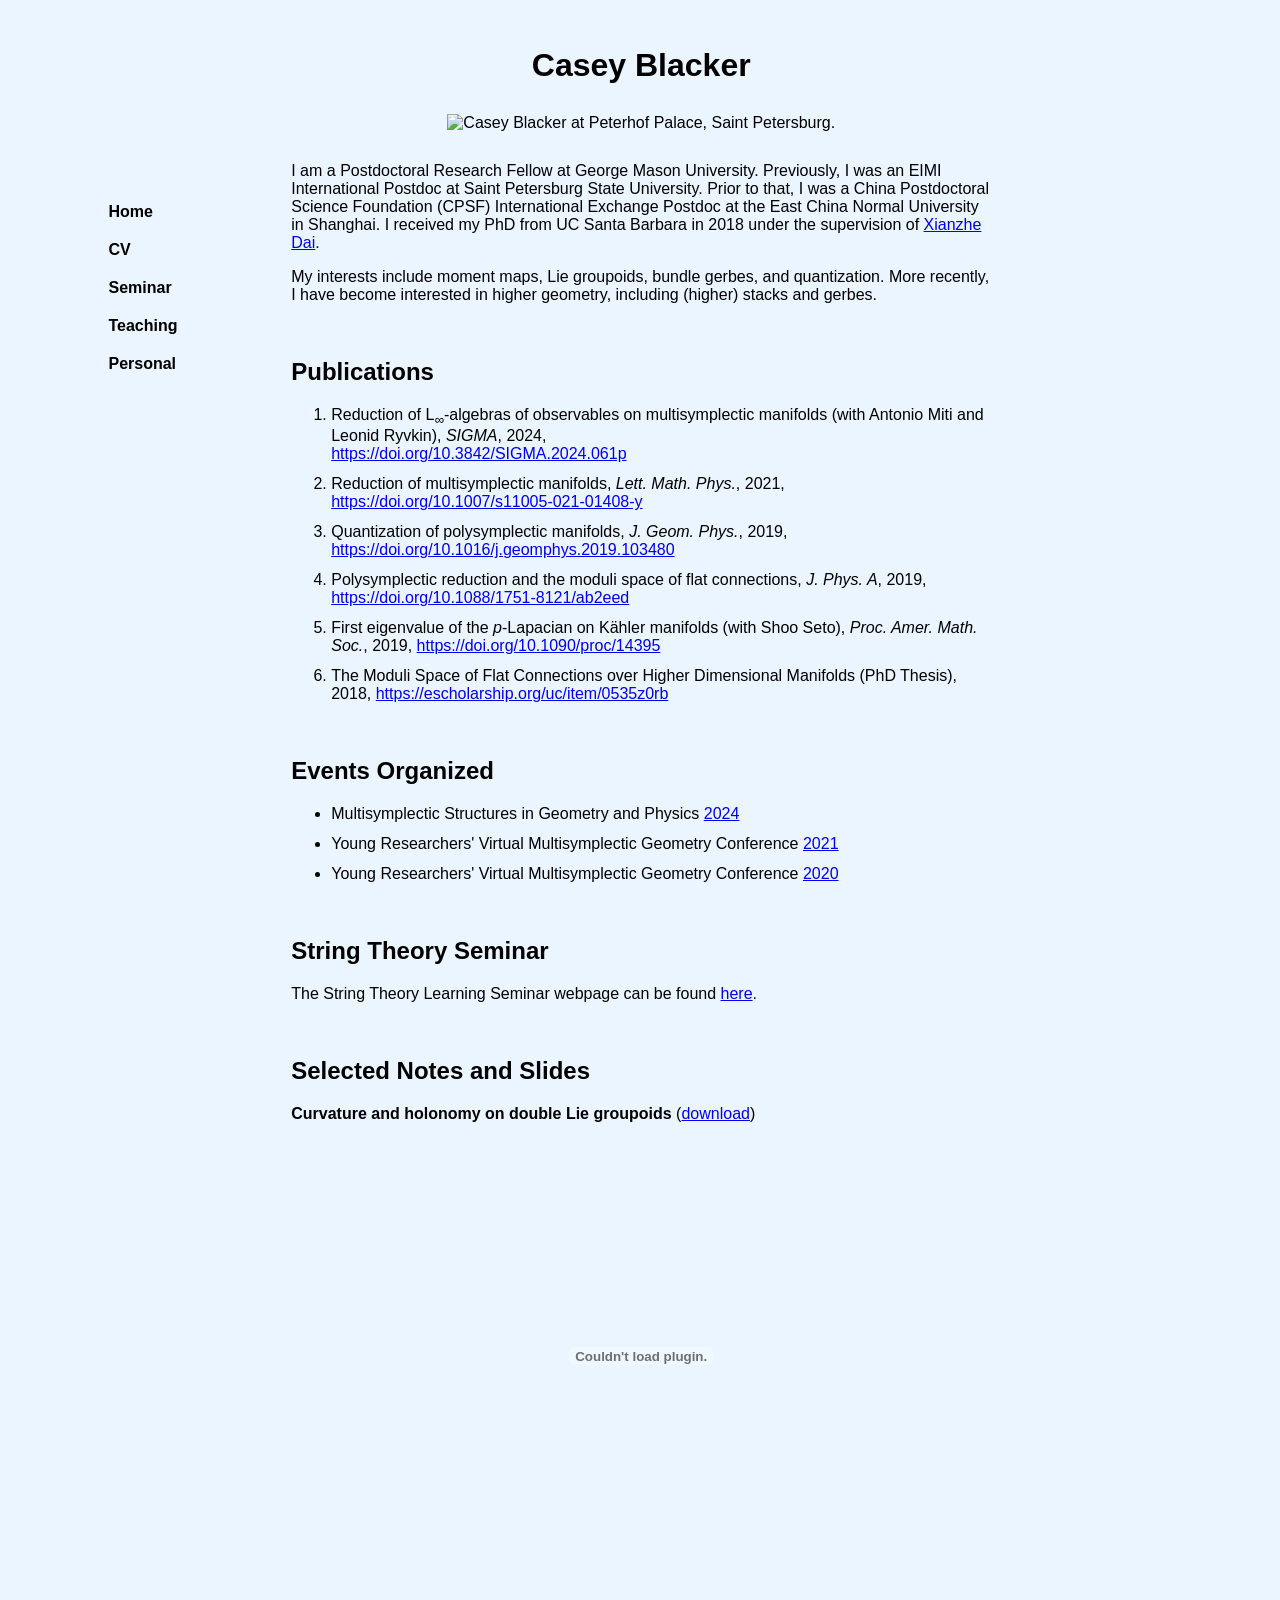
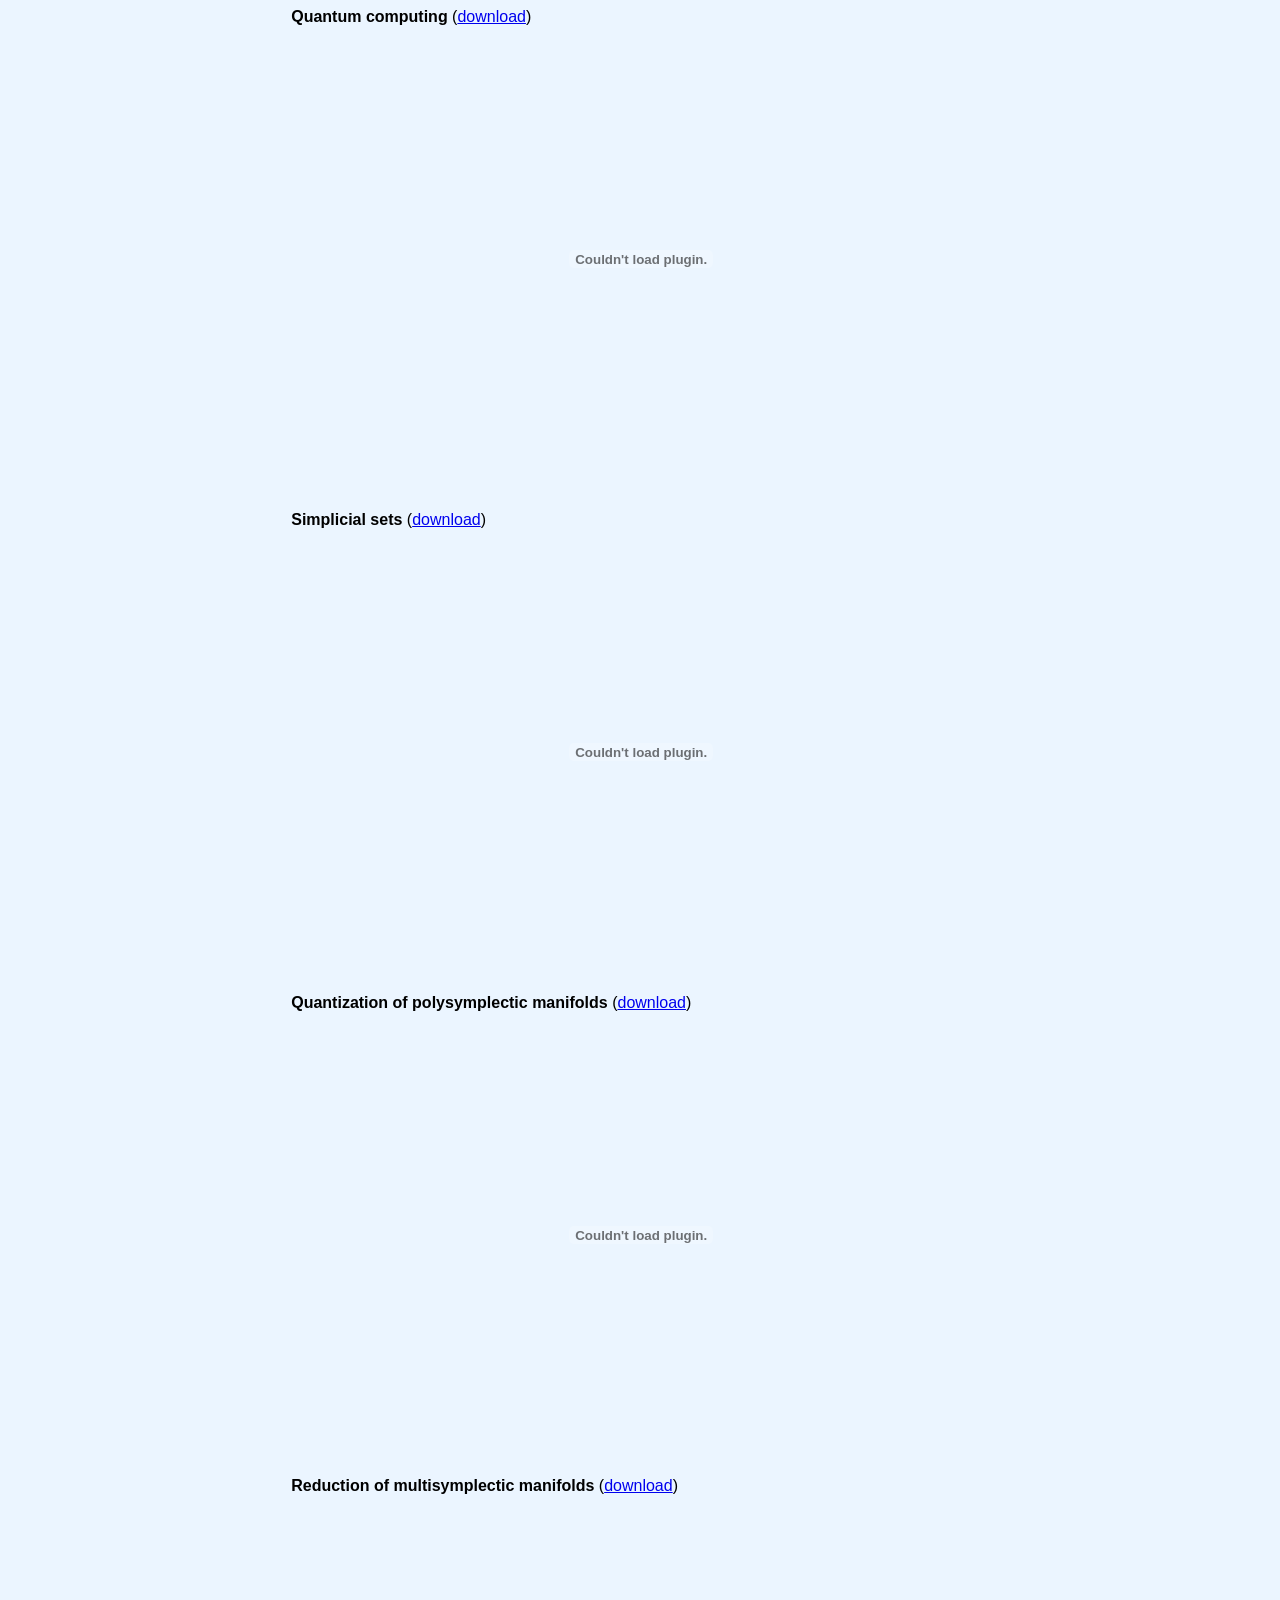
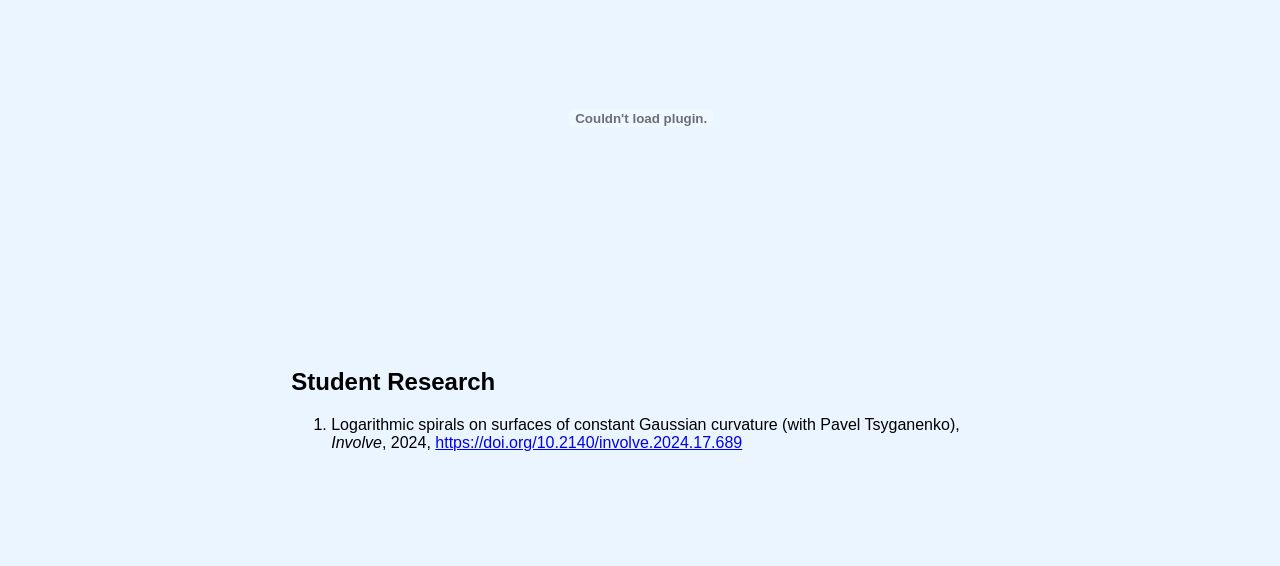
==== index.html @ 05e19eb2 "Add files via upload" ====
<!DOCTYPE html>
<html lang="en-US">


<head>
    <title>Casey Blacker</title>
    <link rel="stylesheet" type="text/css" href="css/styles.css">
    <meta name="author" content="Casey Blacker" />
</head>



<body>

<br>
<div id="sidebar" class="menu"> 
    <ul style="list-style-type: none;">
        <li><a class="navigation" href="index.html">Home</a></li>
        <li><a class="navigation" href="blacker_cv.pdf">CV</a></li>
        <li><a class="navigation" href="seminar.html">Seminar</a></li>
        <li><a class="navigation" href="teaching.html">Teaching</a></li>
        <li><a class="navigation" href="personal.html">Personal</a></li>
    </ul>
</div>


<div id=pagecontainer>
    
<center>
<h1>Casey Blacker</h1>

<br class="top">

<section>
<center>
<figure>
	<img src="img/photo/Casey Blacker, Peterhof Palace.jpg" alt="Casey Blacker at Peterhof Palace, Saint Petersburg." height="350">
</figure>
</center>

<br class="top">



<p>I am a Postdoctoral Research Fellow at George Mason University. Previously, I was an EIMI International Postdoc at Saint Petersburg State University. Prior to that, I was a China Postdoctoral Science Foundation (CPSF) International Exchange Postdoc at the East China Normal University in Shanghai. I received my PhD from UC Santa Barbara in 2018 under the supervision of <a href="http://math.ucsb.edu/~dai">Xianzhe Dai</a>.

<p>My interests include moment maps, Lie groupoids, bundle gerbes, and quantization. More recently, I have become interested in higher geometry, including (higher) stacks and gerbes. <!--You can find more information in my <a href="Blacker.research_statement.pdf">Research Statement</a>.--></p>

<br>

<h2>Publications</h2>

<ol> 
	<li style="margin: 12px 0;">Reduction of L<sub>&infin;</sub>-algebras of observables on multisymplectic manifolds (with Antonio Miti and Leonid Ryvkin), <i>SIGMA</i>, 2024, <br> <a href="https://doi.org/10.3842/SIGMA.2024.061">https://doi.org/10.3842/SIGMA.2024.061p</a></li>
  <li style="margin: 12px 0;">Reduction of multisymplectic manifolds, <i>Lett. Math. Phys.</i>, 2021, <br> <a href="https://doi.org/10.1007/s11005-021-01408-y">https://doi.org/10.1007/s11005-021-01408-y</a></li>

  <li style="margin: 12px 0;">Quantization of polysymplectic manifolds, <i>J. Geom. Phys.</i>, 2019,<br> <a href="https://doi.org/10.1016/j.geomphys.2019.103480">https://doi.org/10.1016/j.geomphys.2019.103480</a></li>

  <li style="margin: 12px 0;">Polysymplectic reduction and the moduli space of flat connections, <i>J. Phys. A</i>, 2019,<br> <a href="https://doi.org/10.1088/1751-8121/ab2eed">https://doi.org/10.1088/1751-8121/ab2eed</a></li>

  <li style="margin: 12px 0;">First eigenvalue of the <i>p</i>-Lapacian on K&auml;hler manifolds (with Shoo Seto), <i>Proc. Amer. Math. Soc.</i>, 2019,  <a href="https://doi.org/10.1090/proc/14395">https://doi.org/10.1090/proc/14395</a></li>

  <li style="margin: 12px 0;">The Moduli Space of Flat Connections over Higher Dimensional Manifolds (PhD Thesis), 2018, <a href="https://escholarship.org/uc/item/0535z0rb">https://escholarship.org/uc/item/0535z0rb</a></li>
</ol>


<br>

<h2>Events Organized</h2>

<ul>
	<li style="margin: 12px 0;">Multisymplectic Structures in Geometry and Physics <a href="lyon.html">2024</a></li>
	<li style="margin: 12px 0;">Young Researchers' Virtual Multisymplectic Geometry Conference <a href="yrvmgc_21.html">2021</a></li>
	<li style="margin: 12px 0;">Young Researchers' Virtual Multisymplectic Geometry Conference <a href="yrvmgc_20.html">2020</a></li>
</ul>



<br>

<h2>String Theory Seminar</h2>

<p>The String Theory Learning Seminar webpage can be found <a href="strings.html">here</a>.</p>

<br>


<h2>Selected Notes and Slides</h2>


<!--

<p><strong>Higher bundle gerbes</strong></p>

<center>
	<embed src="Blacker.bundle gerbes.pdf" height="415" width="550"/>
</center>


<br class="top">
<br class="top">

-->

<p><strong>Curvature and holonomy on double Lie groupoids</strong> (<a href="Blacker.curvature and holonomy on double Lie groupoids.pdf">download</a>)</p>

<center>
	<embed src="Blacker.curvature and holonomy on double Lie groupoids.pdf" height="435" width="410"/>
</center>


<br class="top">
<br class="top">



<p><strong>Quantum computing</strong> (<a href="Blacker.quantum computing.pdf">download</a>)</p>

<center>
	<embed src="Blacker.quantum computing.pdf" height="435" width="410"/>
</center>


<br class="top">
<br class="top">


<p><strong>Simplicial sets</strong> (<a href="Blacker.simplicial sets.pdf">download</a>)</p>

<center>
	<embed src="Blacker.simplicial sets.pdf" height="415" width="550"/>
</center>


<br class="top">
<br class="top">

<p><strong>Quantization of polysymplectic manifolds</strong> (<a href="Blacker.quantization of polysymplectic manifolds.pdf">download</a>)</p>

<center>
	<embed src="Blacker.quantization of polysymplectic manifolds.pdf" height="415" width="550"/>
</center>


<br class="top">
<br class="top">

<p><strong>Reduction of multisymplectic manifolds</strong> (<a href="Blacker.reduction of multisymplectic manifolds.pdf">download</a>)</p>

<center>
	<embed src="Blacker.reduction of multisymplectic manifolds.pdf" height="415" width="550"/>
</center>


<br>



<h2>Student Research</h2>

<ol> 
	<li style="margin: 12px 0;">Logarithmic spirals on surfaces of constant Gaussian curvature (with Pavel Tsyganenko), <i>Involve</i>, 2024, <a href="https://doi.org/10.2140/involve.2024.17.689">https://doi.org/10.2140/involve.2024.17.689</a></li>
</ol>


</div>


<br><br><br><br><br>




</body>
---- css/styles.css ----
body {
	font-family: Ariel, Helvetica, sans-serif;
	background-color: #EBF5FF;
}

section {
	width:700px;
	text-align: left;
}

br.top {
    content: " " !important;
    display: block !important;
    margin:30px;
}

br.semi {
    content: " " !important;
    display: block !important;
    margin:40px;
}


.menu {
    text-align:left;
    border-left:-8em;
    border-right:-8em;
    
    margin-top:4cm;
}

a.navigation:link, a.navigation:visited {
    color:black;
    display: block;
    width: 120px;
    padding-left: 1.6cm;
    padding-right: 0.05cm;
    font-weight: bold;
    padding-top: 10px;
    padding-bottom: 10px;
    text-decoration: none;
}

a.navigation:hover, a.navigation:active {
    background-color: #99CCFF;
}

#sidebar {
    float:left;
    width:20%;
    display:table-cell;
}



#pagecontainer {
    width:92%;
    display:table-cell;
}
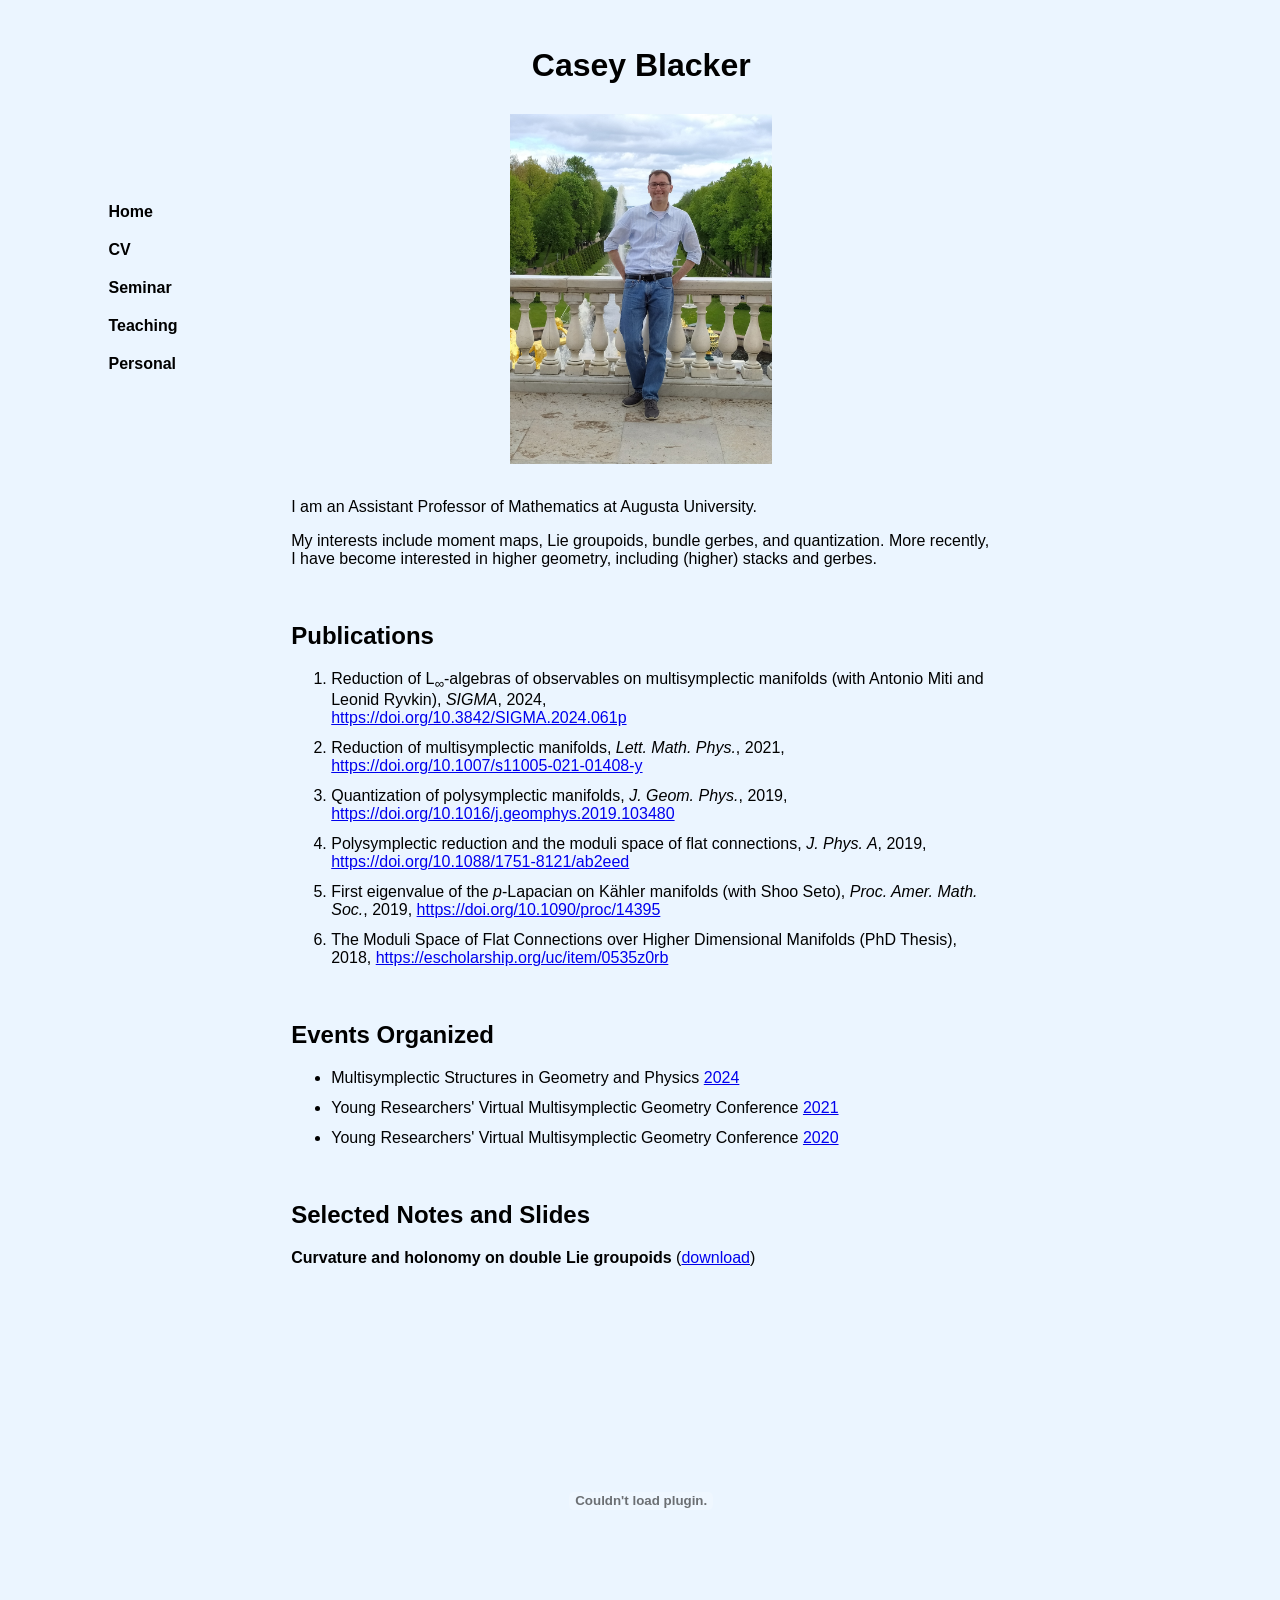
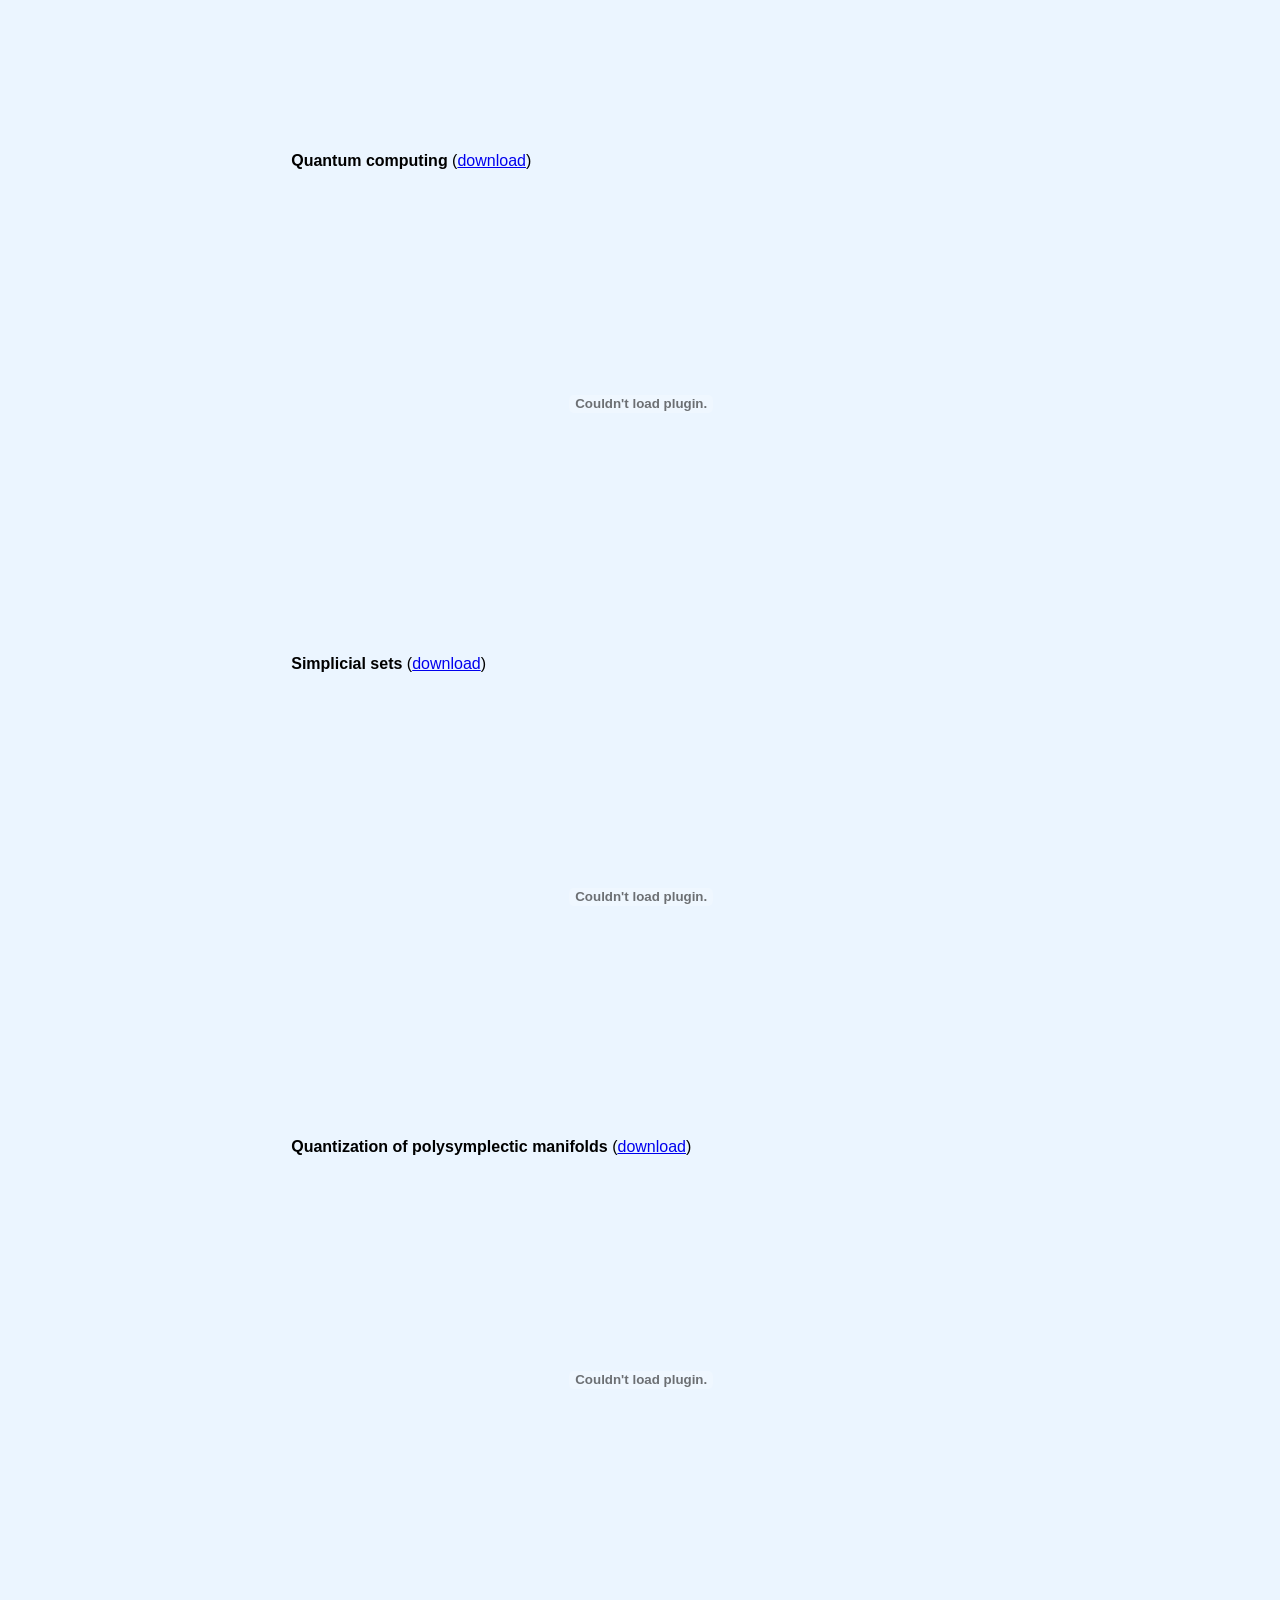
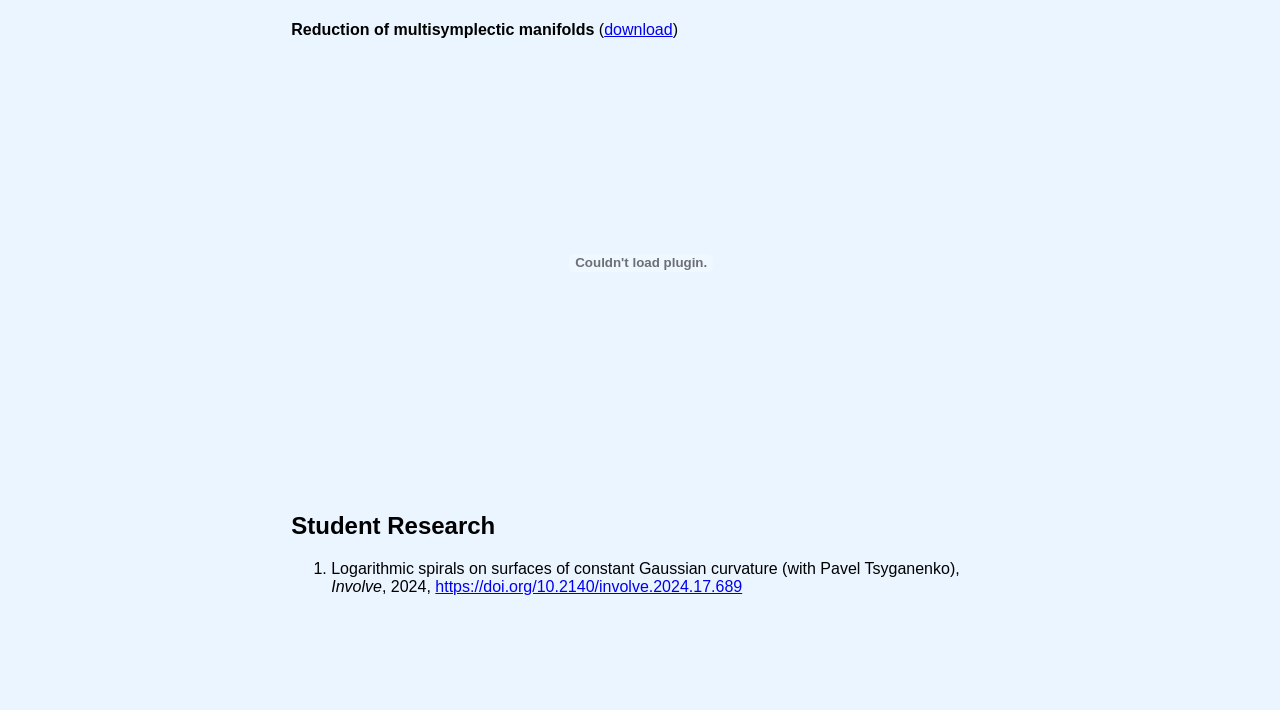
==== commit a9760b2f: "Add files via upload" ====
--- a/index.html
+++ b/index.html
@@ -42,9 +42,9 @@
 
 
 
-<p>I am a Postdoctoral Research Fellow at George Mason University. Previously, I was an EIMI International Postdoc at Saint Petersburg State University. Prior to that, I was a China Postdoctoral Science Foundation (CPSF) International Exchange Postdoc at the East China Normal University in Shanghai. I received my PhD from UC Santa Barbara in 2018 under the supervision of <a href="http://math.ucsb.edu/~dai">Xianzhe Dai</a>.
+<p>I am an Assistant Professor of Mathematics at Augusta University.</p>
 
-<p>My interests include moment maps, Lie groupoids, bundle gerbes, and quantization. More recently, I have become interested in higher geometry, including (higher) stacks and gerbes. <!--You can find more information in my <a href="Blacker.research_statement.pdf">Research Statement</a>.--></p>
+<p>My interests include moment maps, Lie groupoids, bundle gerbes, and quantization. More recently, I have become interested in higher geometry, including (higher) stacks and gerbes.</p>
 
 <br>
 
@@ -75,12 +75,6 @@
 </ul>
 
 
-
-<br>
-
-<h2>String Theory Seminar</h2>
-
-<p>The String Theory Learning Seminar webpage can be found <a href="strings.html">here</a>.</p>
 
 <br>
 
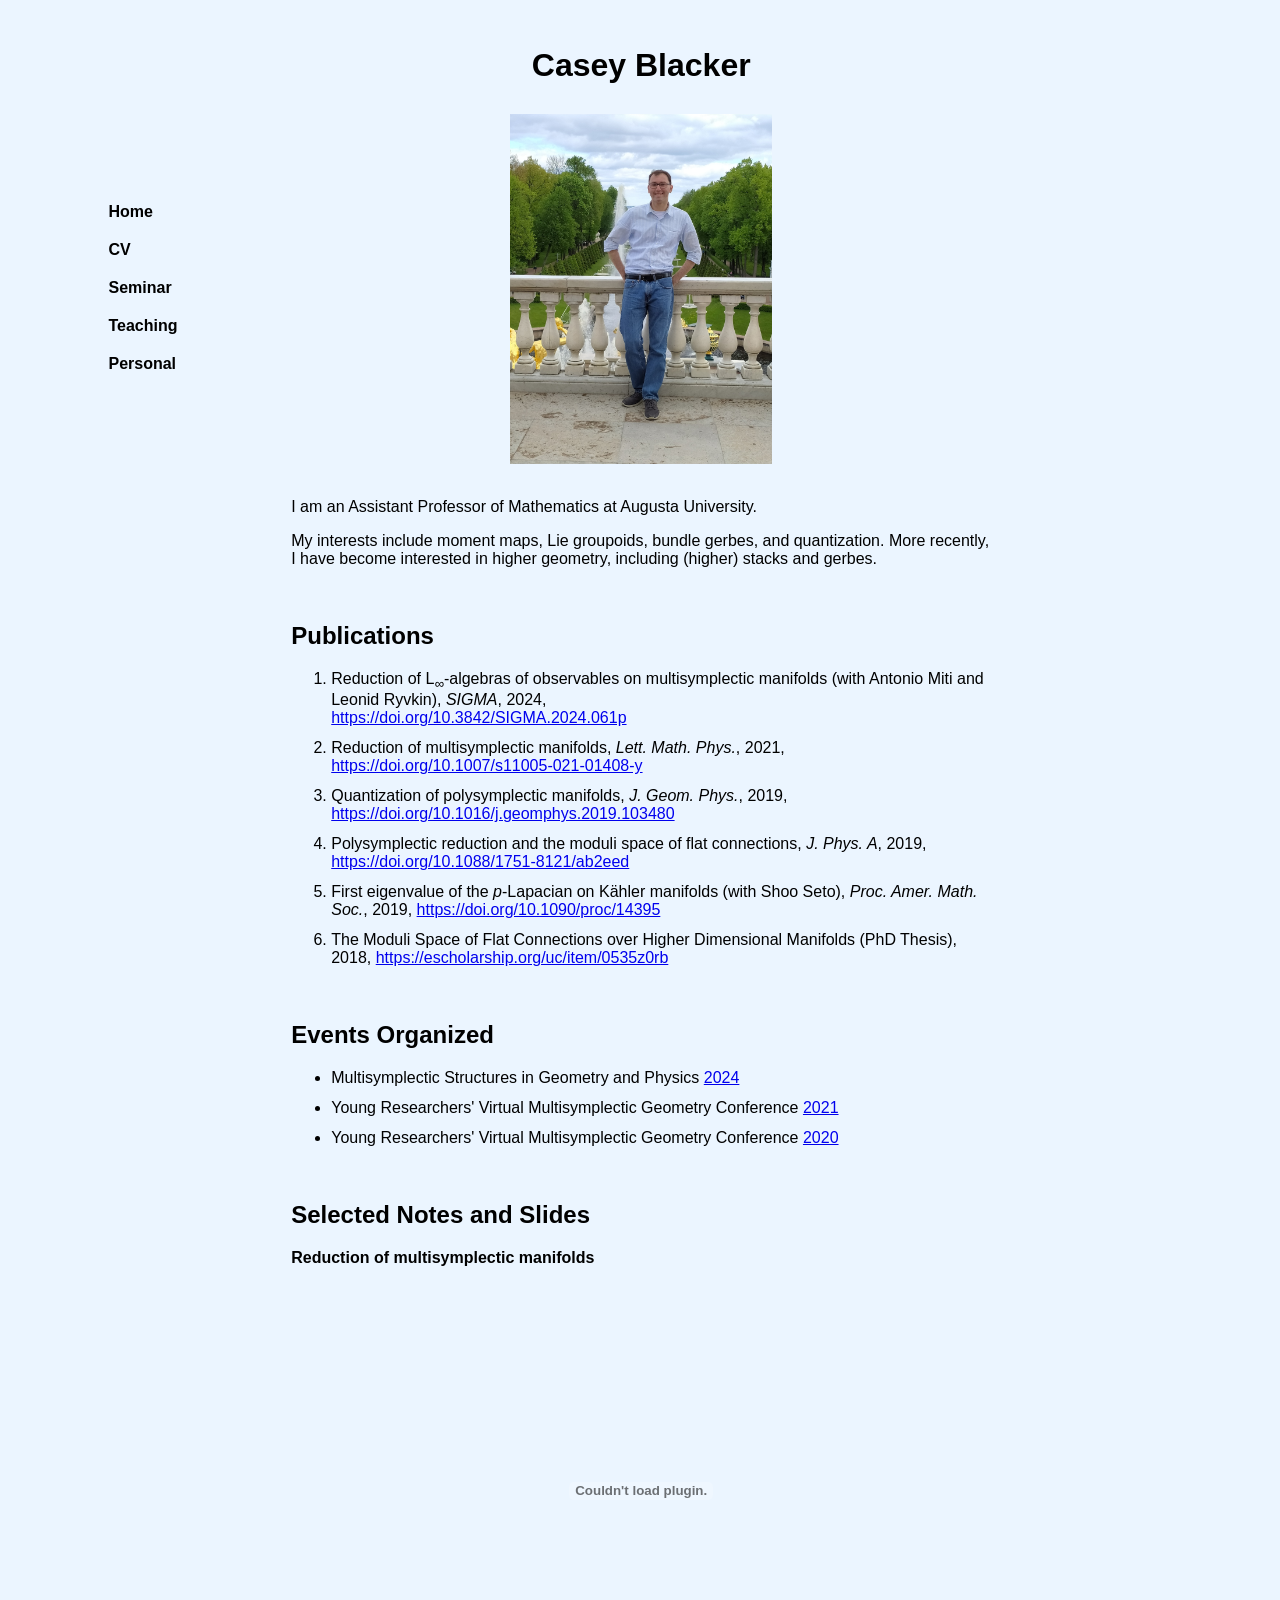
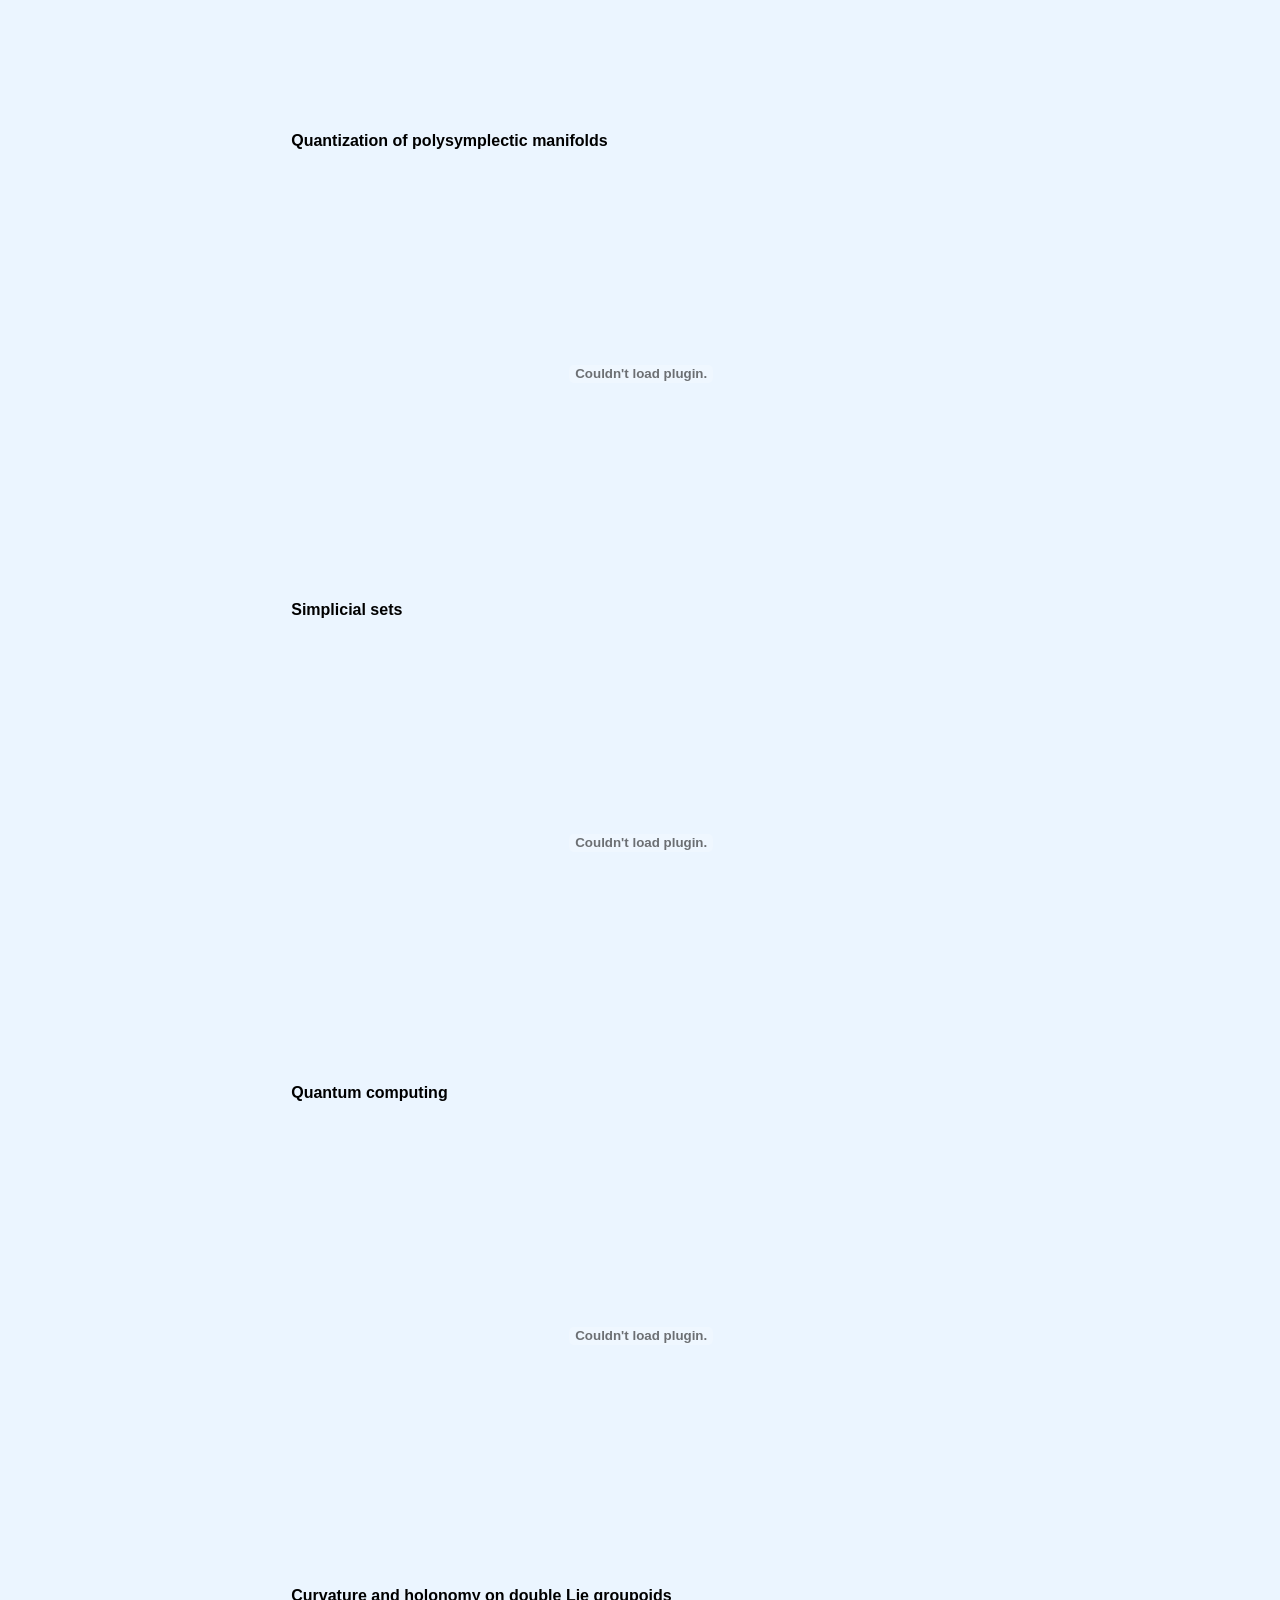
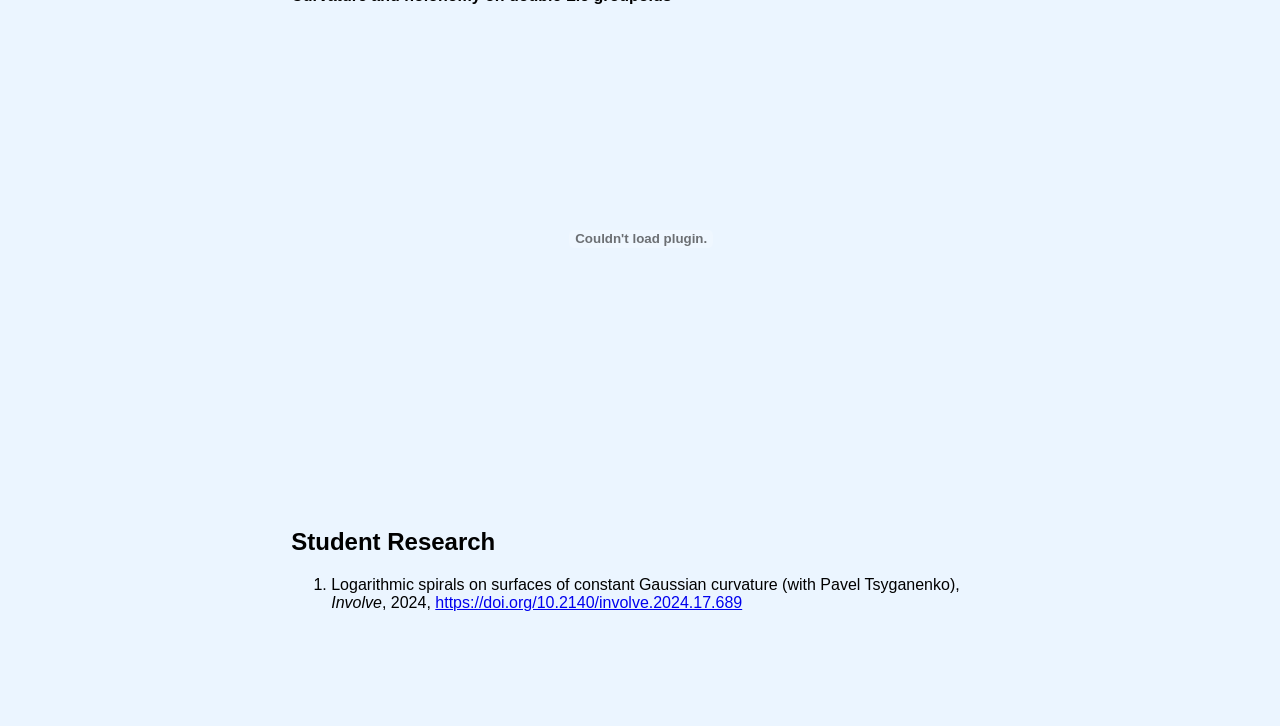
==== commit 10f41036: "Add files via upload" ====
--- a/index.html
+++ b/index.html
@@ -96,7 +96,47 @@
 
 -->
 
-<p><strong>Curvature and holonomy on double Lie groupoids</strong> (<a href="Blacker.curvature and holonomy on double Lie groupoids.pdf">download</a>)</p>
+
+<p><strong>Reduction of multisymplectic manifolds</strong></p>
+
+<center>
+	<embed src="Blacker.reduction of multisymplectic manifolds.pdf" height="415" width="550"/>
+</center>
+
+
+<br class="top">
+<br class="top">
+
+<p><strong>Quantization of polysymplectic manifolds</strong></p>
+
+<center>
+	<embed src="Blacker.quantization of polysymplectic manifolds.pdf" height="415" width="550"/>
+</center>
+
+
+<p><strong>Simplicial sets</strong></p>
+
+<center>
+	<embed src="Blacker.simplicial sets.pdf" height="415" width="550"/>
+</center>
+
+
+<br class="top">
+<br class="top">
+
+
+<p><strong>Quantum computing</strong></p>
+
+<center>
+	<embed src="Blacker.quantum computing.pdf" height="435" width="410"/>
+</center>
+
+
+<br class="top">
+<br class="top">
+
+
+<p><strong>Curvature and holonomy on double Lie groupoids</strong></p>
 
 <center>
 	<embed src="Blacker.curvature and holonomy on double Lie groupoids.pdf" height="435" width="410"/>
@@ -107,43 +147,6 @@
 <br class="top">
 
 
-
-<p><strong>Quantum computing</strong> (<a href="Blacker.quantum computing.pdf">download</a>)</p>
-
-<center>
-	<embed src="Blacker.quantum computing.pdf" height="435" width="410"/>
-</center>
-
-
-<br class="top">
-<br class="top">
-
-
-<p><strong>Simplicial sets</strong> (<a href="Blacker.simplicial sets.pdf">download</a>)</p>
-
-<center>
-	<embed src="Blacker.simplicial sets.pdf" height="415" width="550"/>
-</center>
-
-
-<br class="top">
-<br class="top">
-
-<p><strong>Quantization of polysymplectic manifolds</strong> (<a href="Blacker.quantization of polysymplectic manifolds.pdf">download</a>)</p>
-
-<center>
-	<embed src="Blacker.quantization of polysymplectic manifolds.pdf" height="415" width="550"/>
-</center>
-
-
-<br class="top">
-<br class="top">
-
-<p><strong>Reduction of multisymplectic manifolds</strong> (<a href="Blacker.reduction of multisymplectic manifolds.pdf">download</a>)</p>
-
-<center>
-	<embed src="Blacker.reduction of multisymplectic manifolds.pdf" height="415" width="550"/>
-</center>
 
 
 <br>
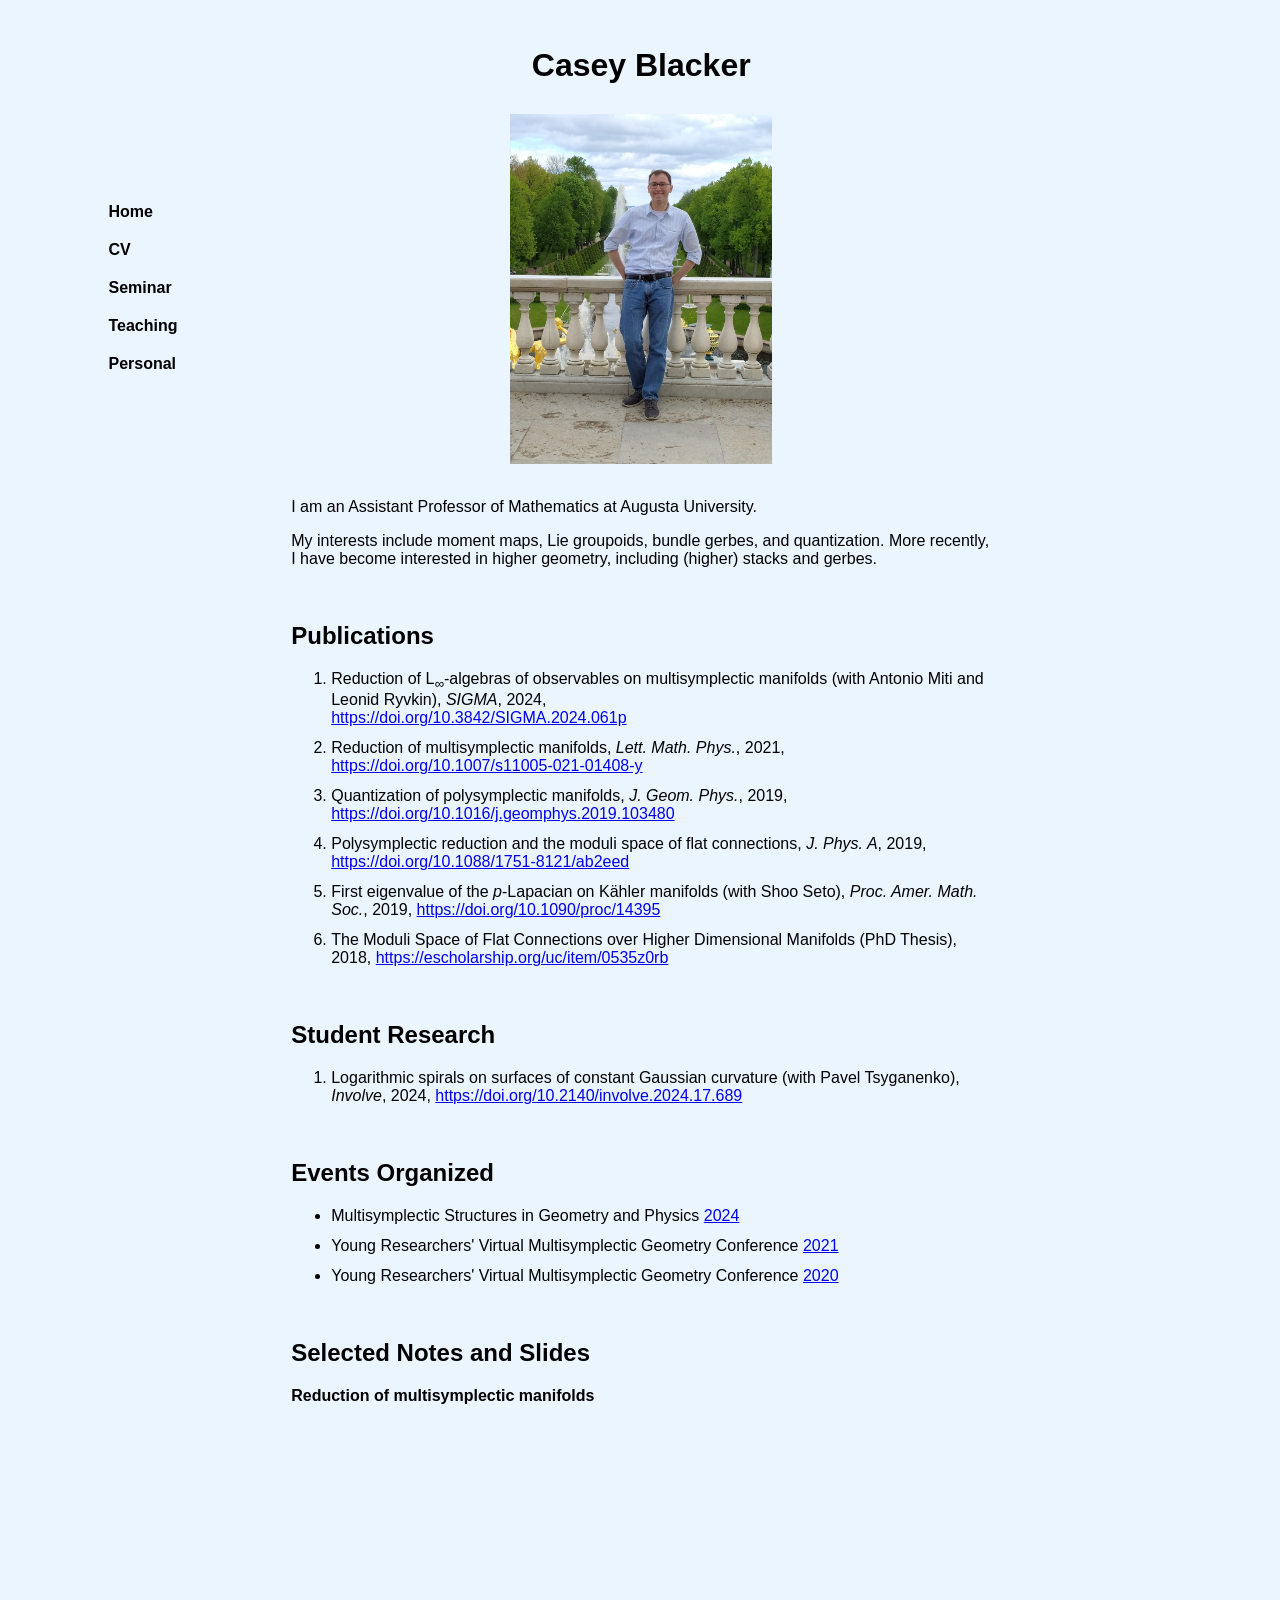
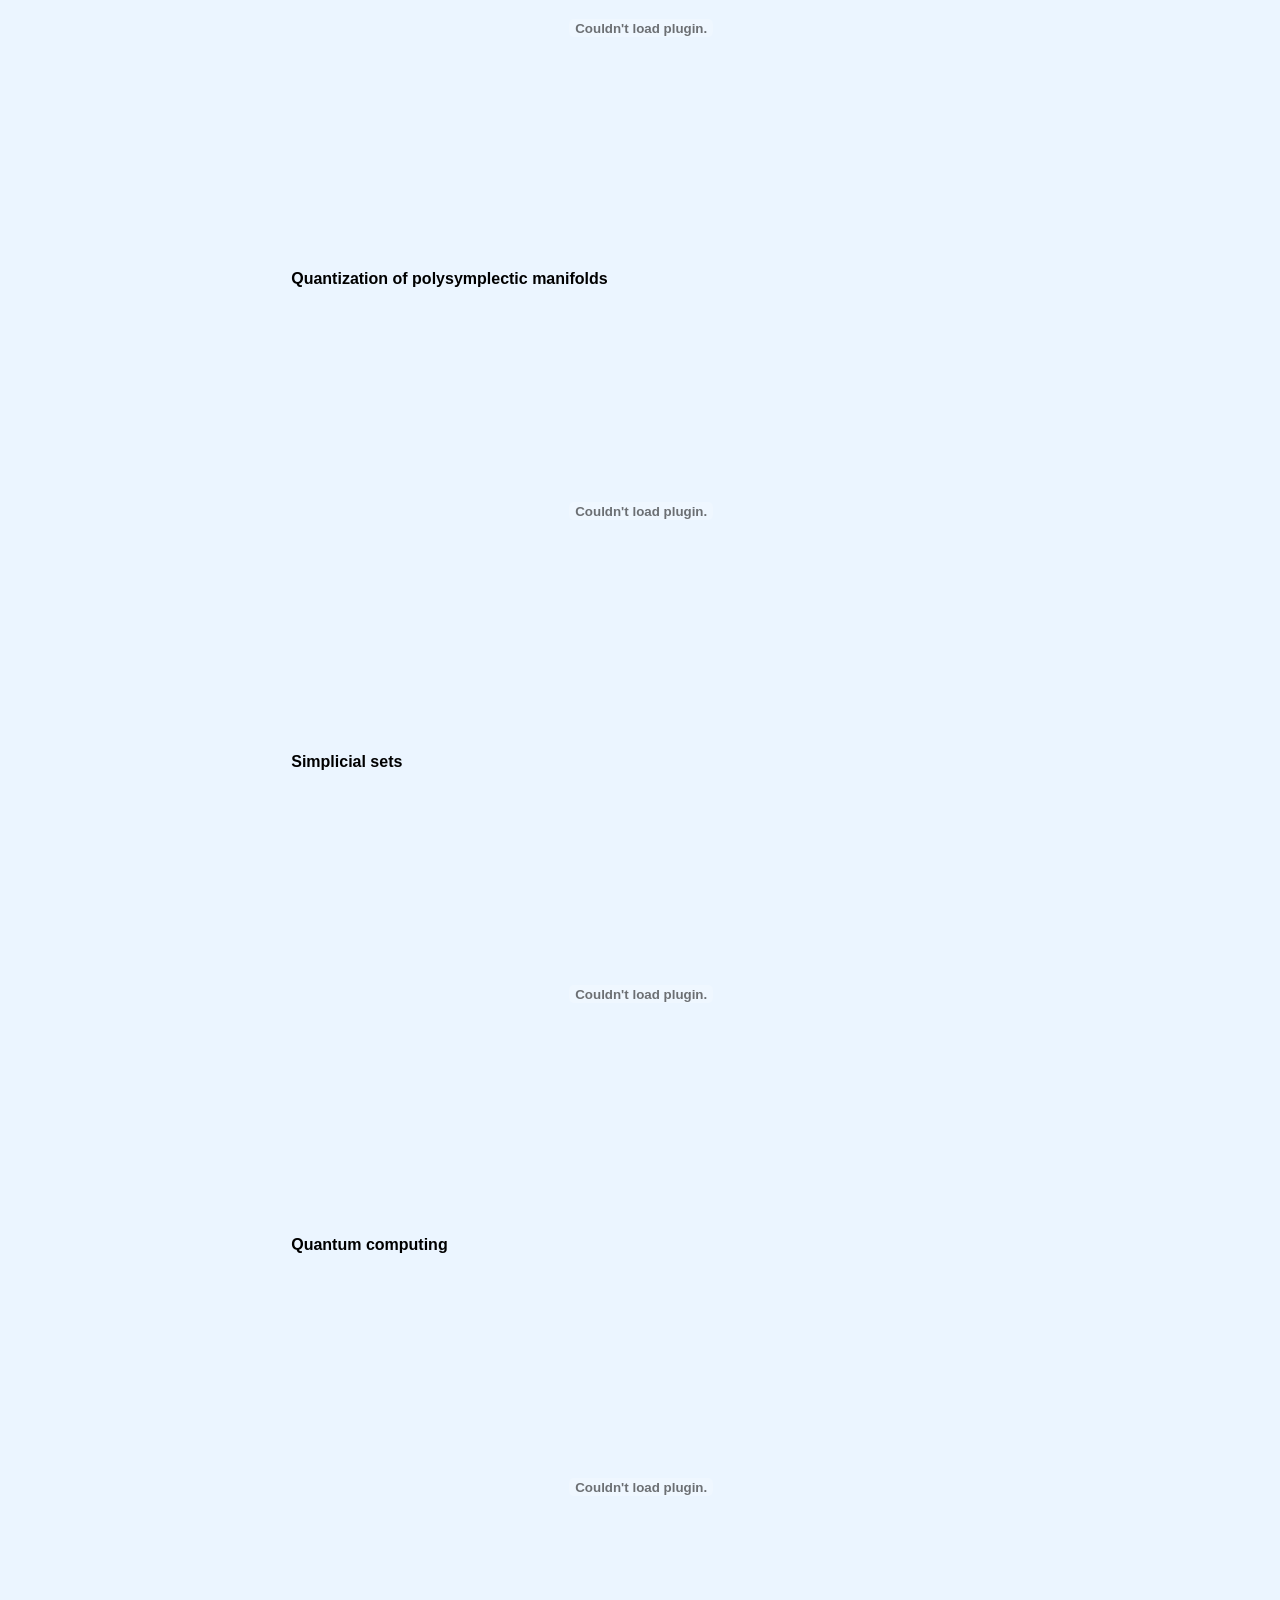
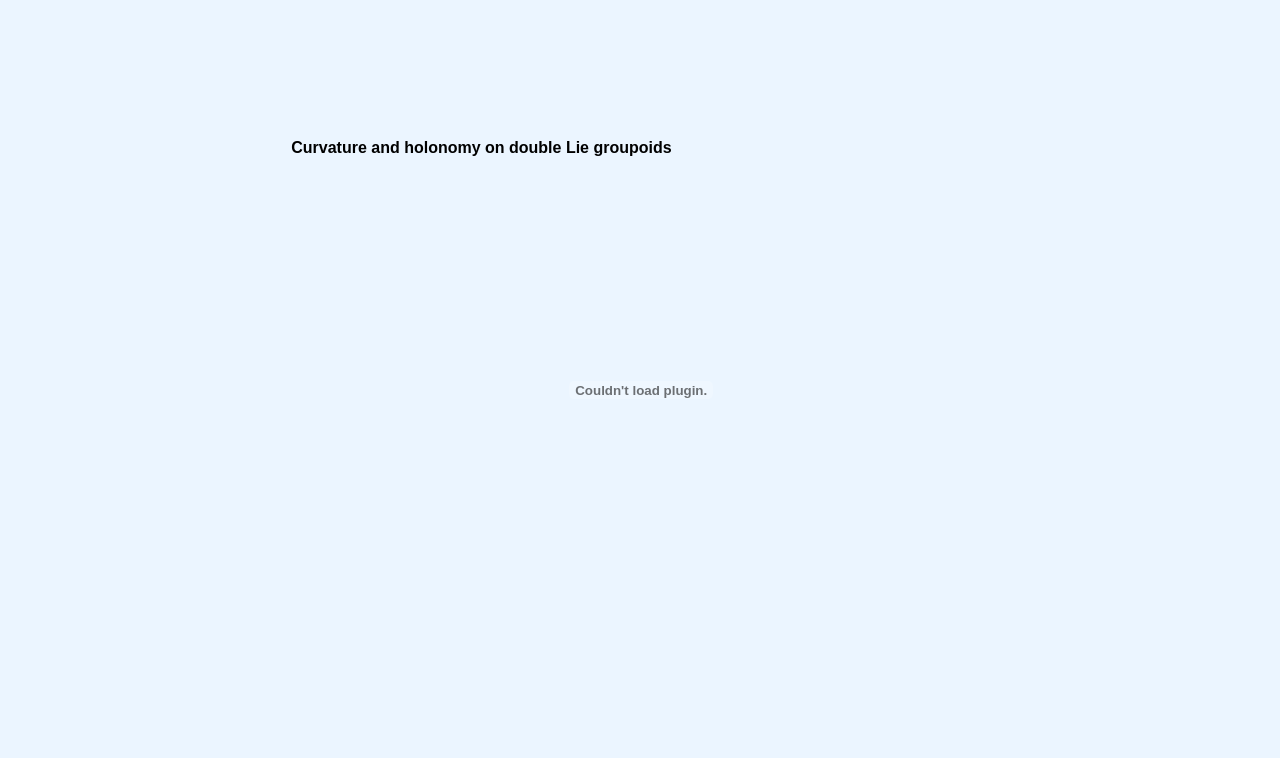
==== commit 3e6f7a8b: "Add files via upload" ====
--- a/index.html
+++ b/index.html
@@ -66,6 +66,15 @@
 
 <br>
 
+<h2>Student Research</h2>
+
+<ol> 
+	<li style="margin: 12px 0;">Logarithmic spirals on surfaces of constant Gaussian curvature (with Pavel Tsyganenko), <i>Involve</i>, 2024, <a href="https://doi.org/10.2140/involve.2024.17.689">https://doi.org/10.2140/involve.2024.17.689</a></li>
+</ol>
+
+
+<br>
+
 <h2>Events Organized</h2>
 
 <ul>
@@ -73,6 +82,8 @@
 	<li style="margin: 12px 0;">Young Researchers' Virtual Multisymplectic Geometry Conference <a href="yrvmgc_21.html">2021</a></li>
 	<li style="margin: 12px 0;">Young Researchers' Virtual Multisymplectic Geometry Conference <a href="yrvmgc_20.html">2020</a></li>
 </ul>
+
+
 
 
 
@@ -114,6 +125,9 @@
 </center>
 
 
+<br class="top">
+<br class="top">
+
 <p><strong>Simplicial sets</strong></p>
 
 <center>
@@ -153,12 +167,6 @@
 
 
 
-<h2>Student Research</h2>
-
-<ol> 
-	<li style="margin: 12px 0;">Logarithmic spirals on surfaces of constant Gaussian curvature (with Pavel Tsyganenko), <i>Involve</i>, 2024, <a href="https://doi.org/10.2140/involve.2024.17.689">https://doi.org/10.2140/involve.2024.17.689</a></li>
-</ol>
-
 
 </div>
 
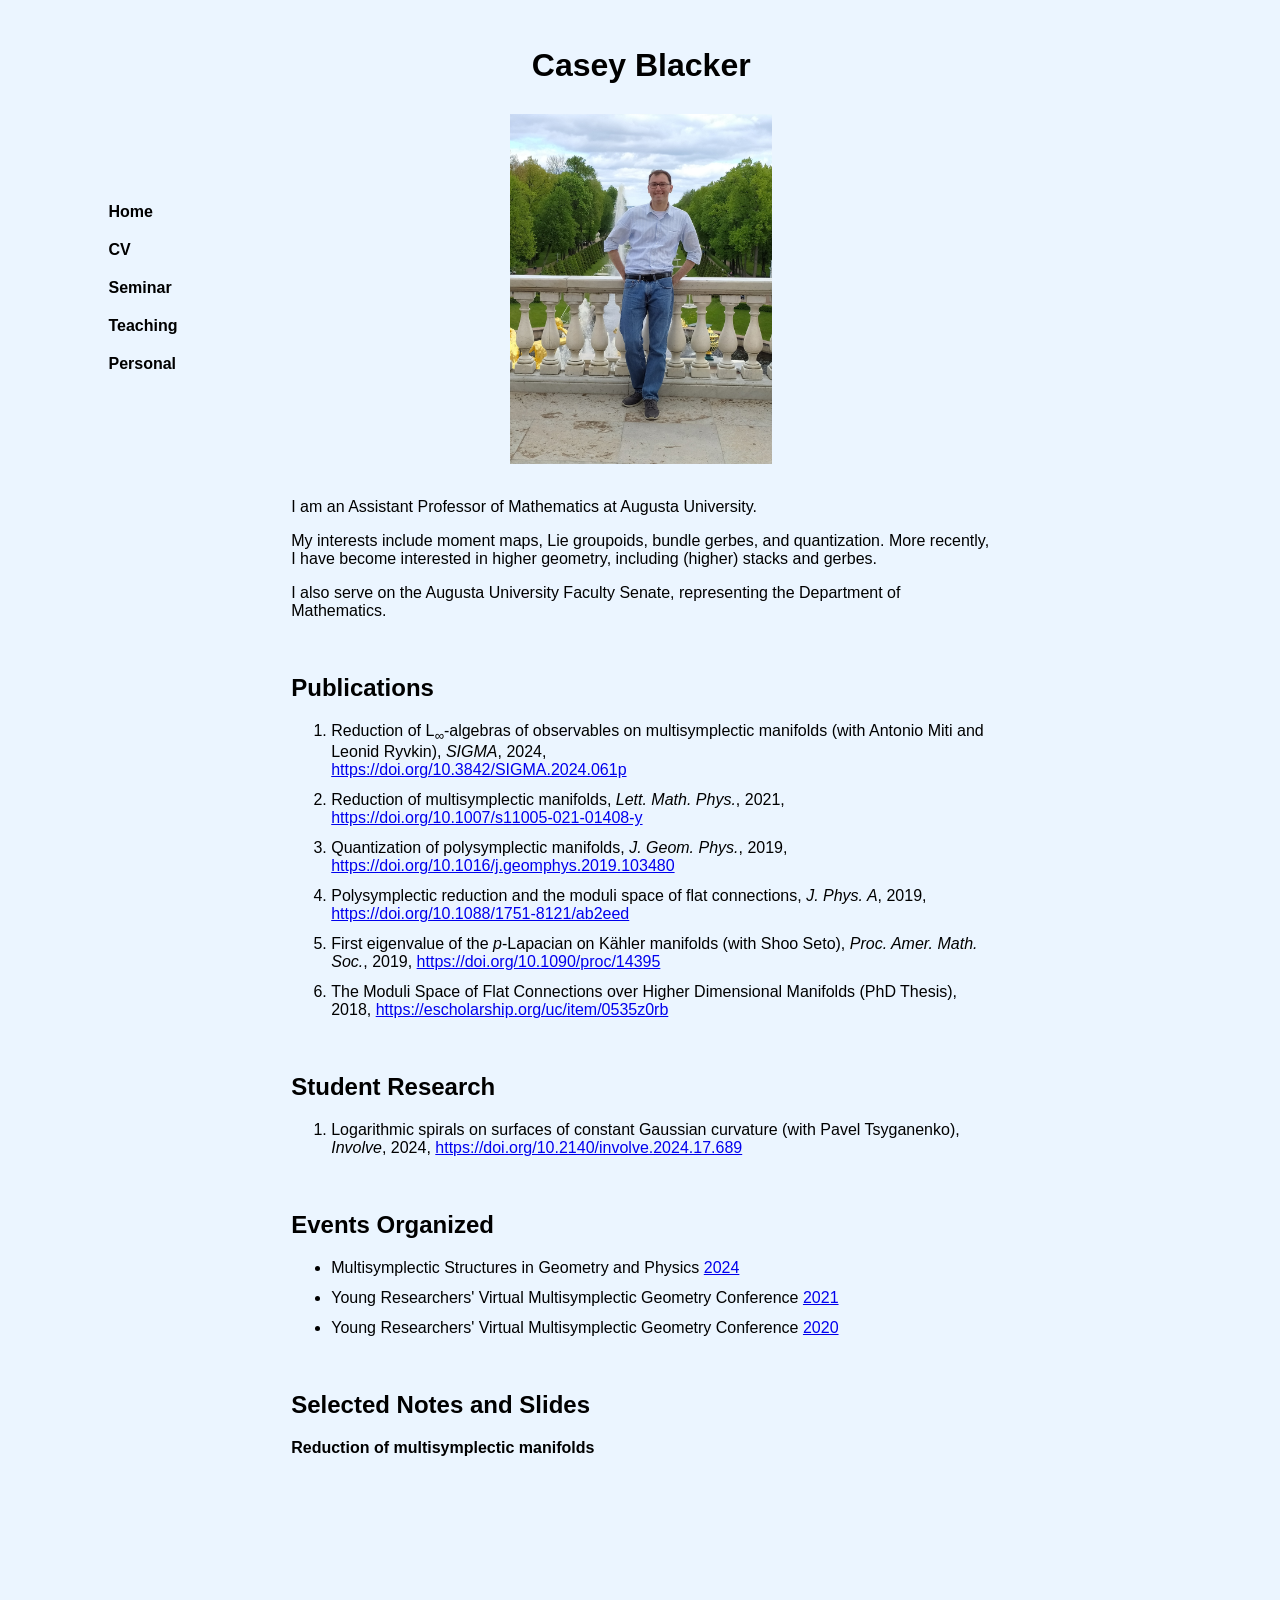
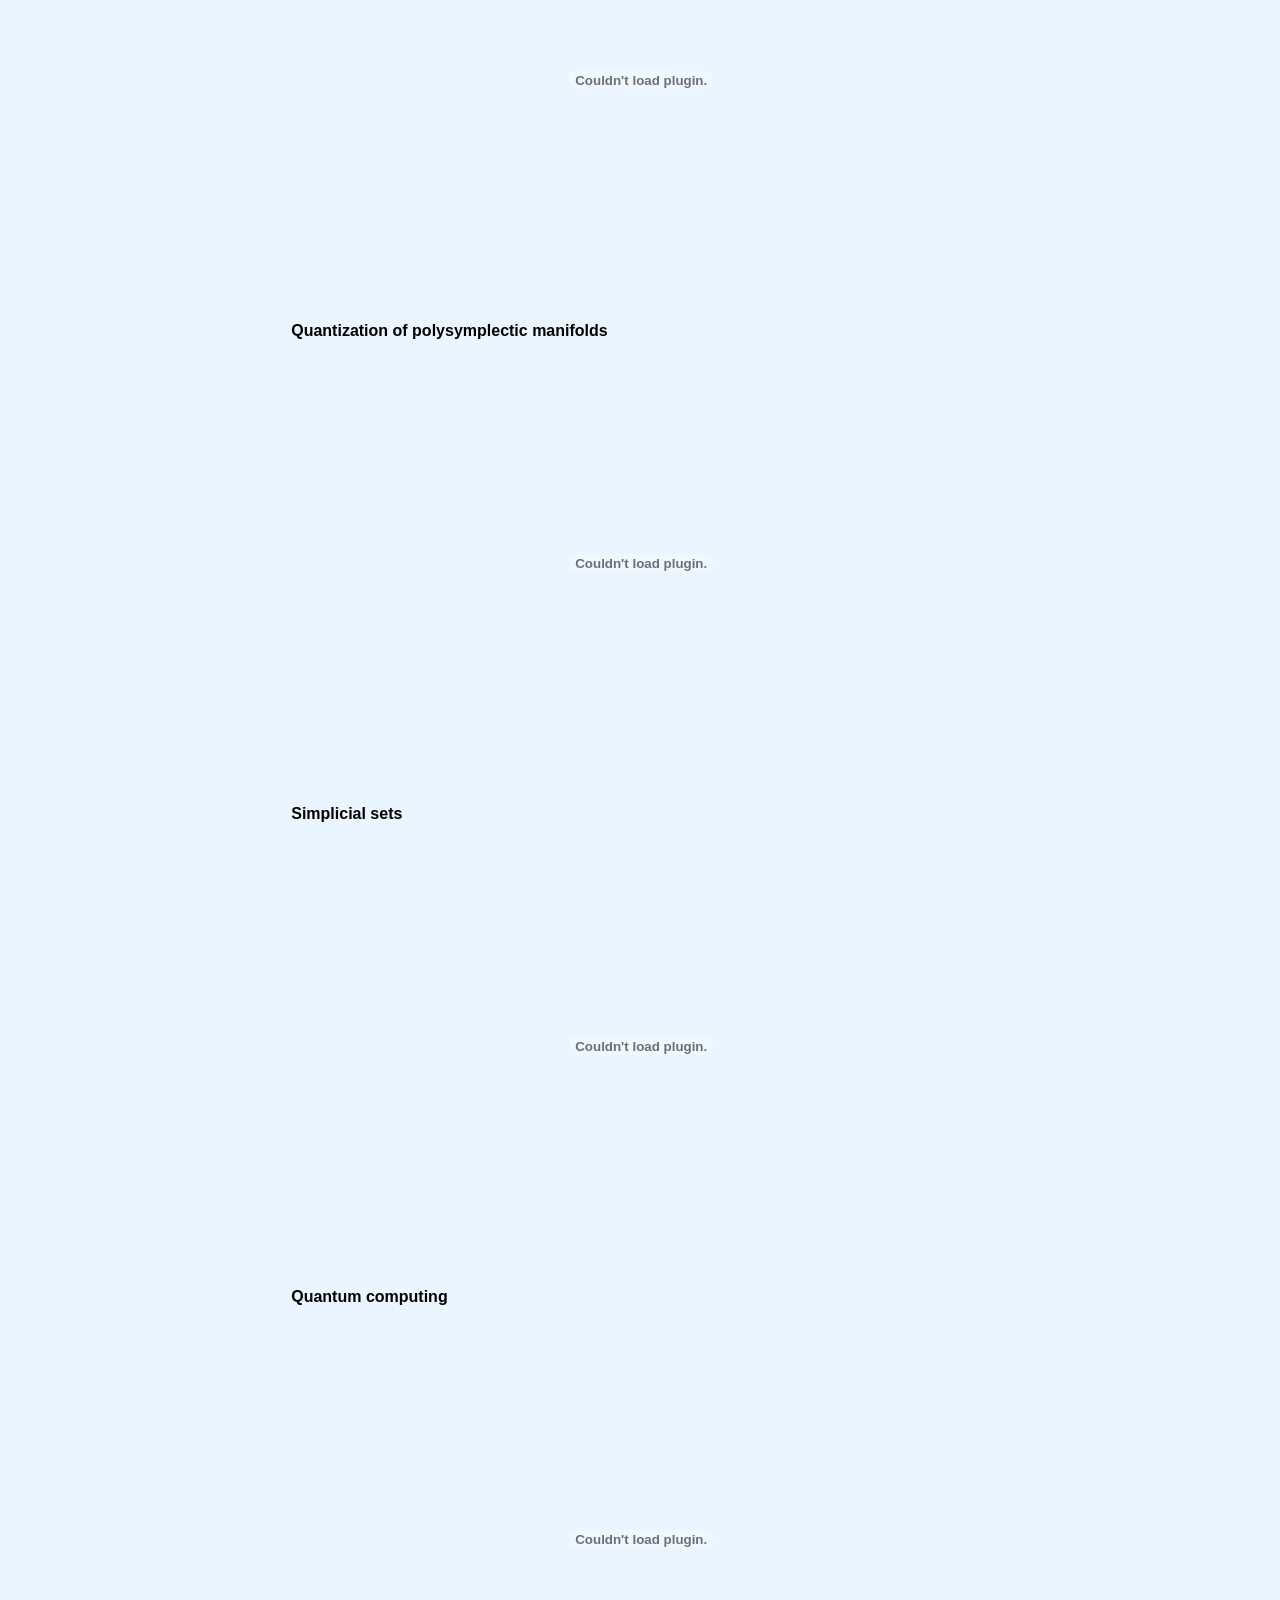
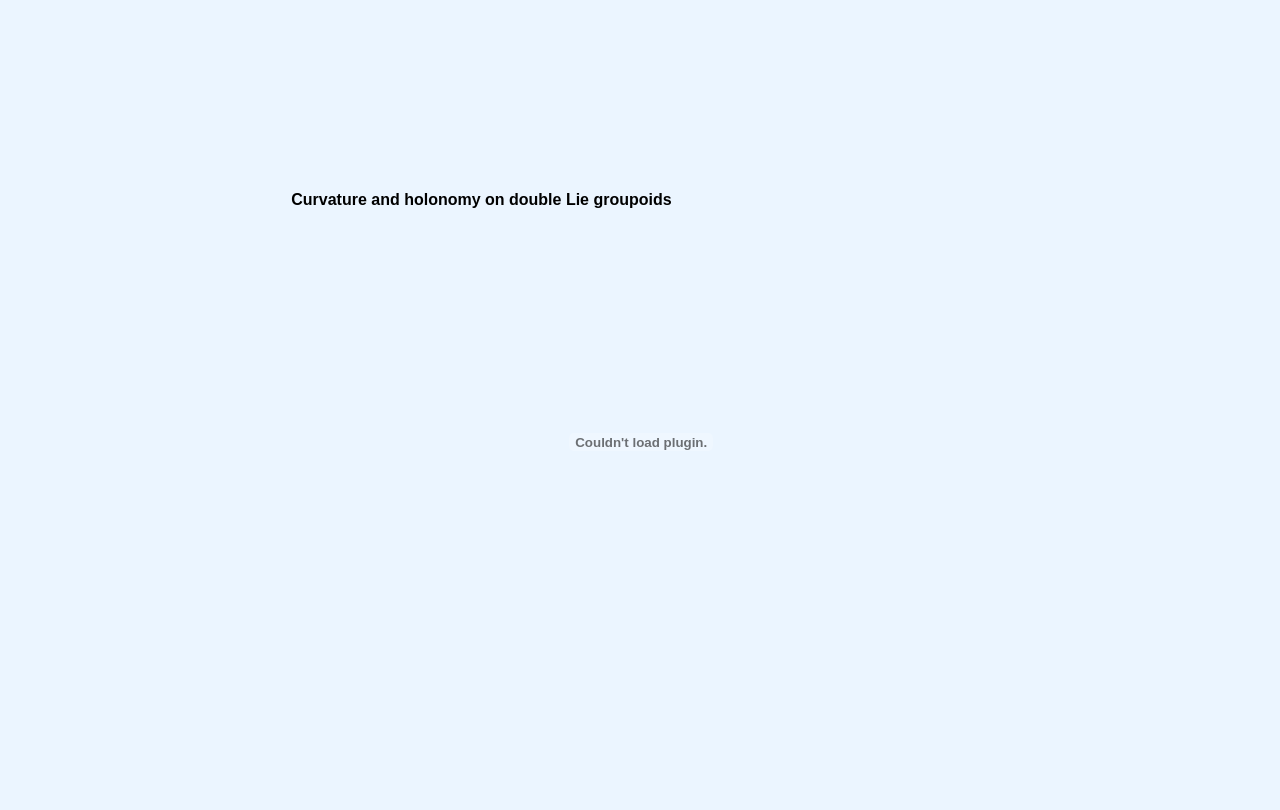
==== commit d747add9: "Add files via upload" ====
--- a/index.html
+++ b/index.html
@@ -45,6 +45,8 @@
 <p>I am an Assistant Professor of Mathematics at Augusta University.</p>
 
 <p>My interests include moment maps, Lie groupoids, bundle gerbes, and quantization. More recently, I have become interested in higher geometry, including (higher) stacks and gerbes.</p>
+
+<p>I also serve on the Augusta University Faculty Senate, representing the Department of Mathematics.</p>
 
 <br>
 
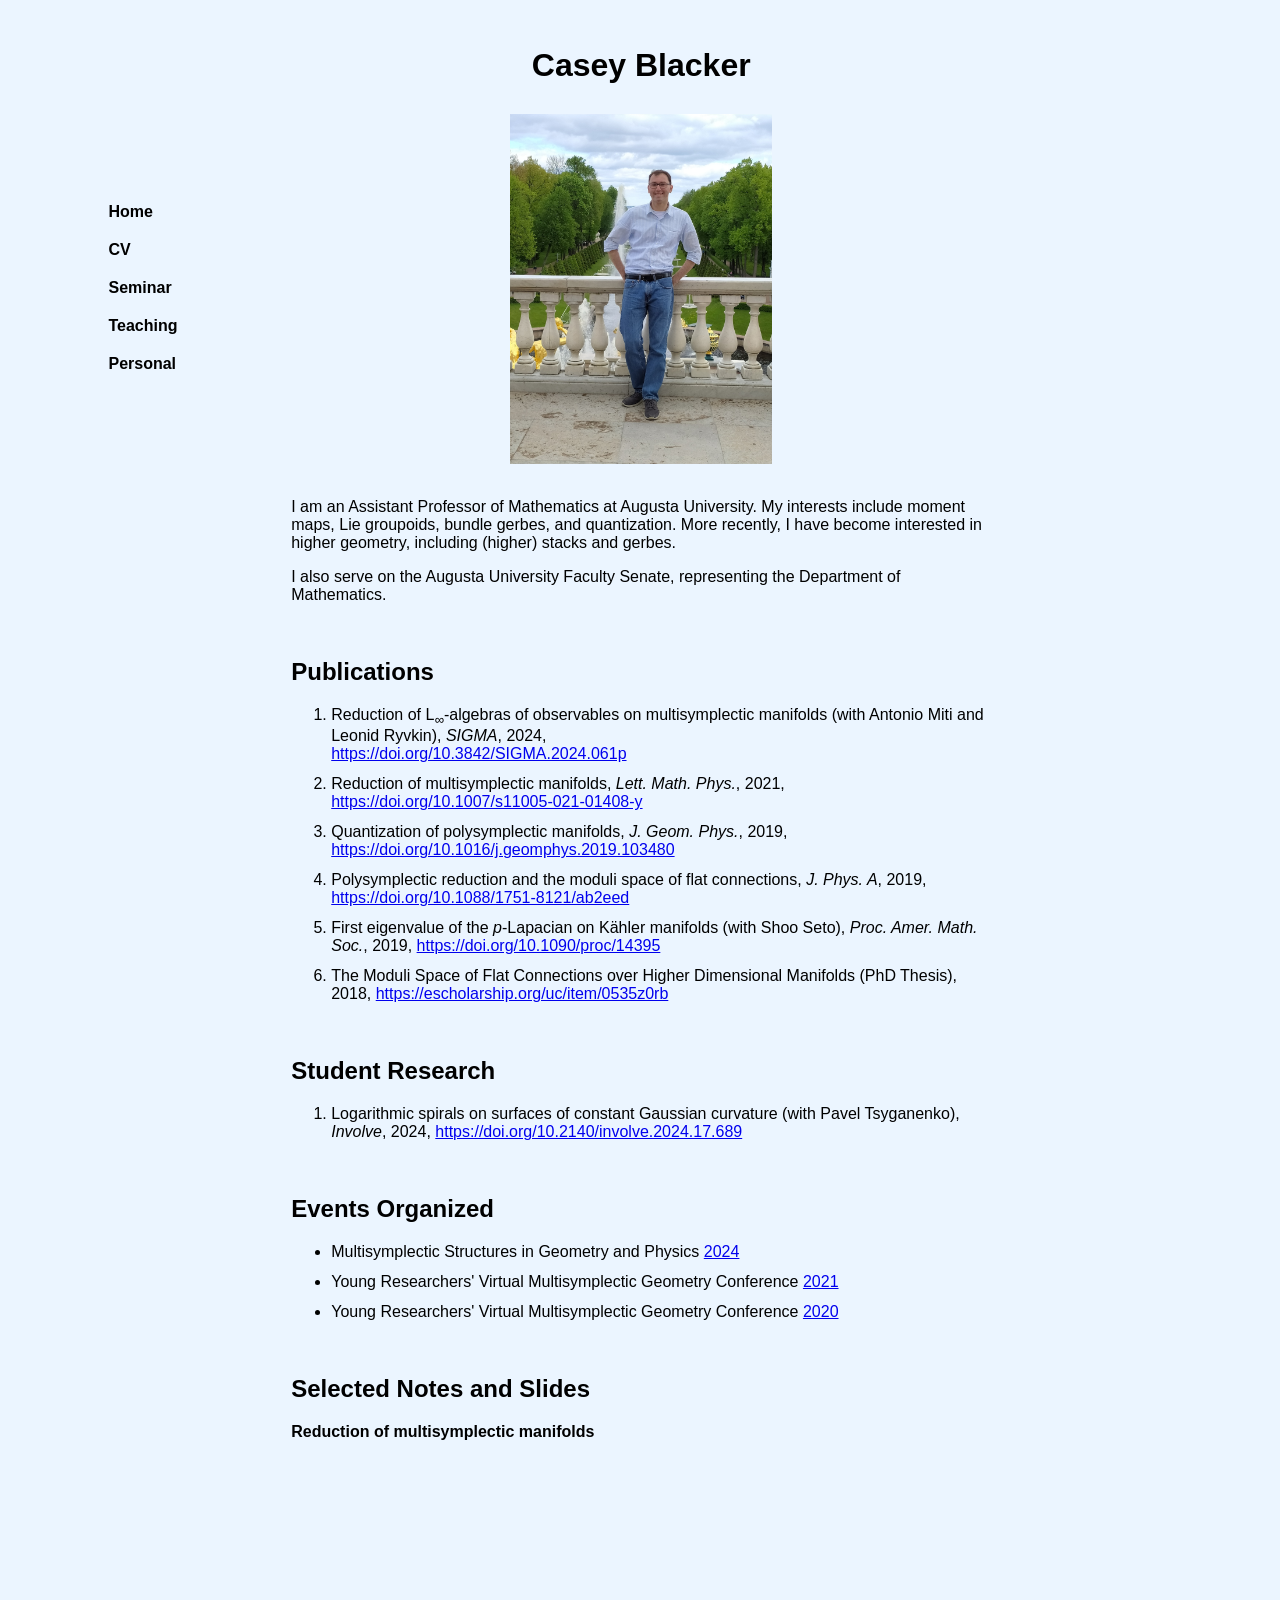
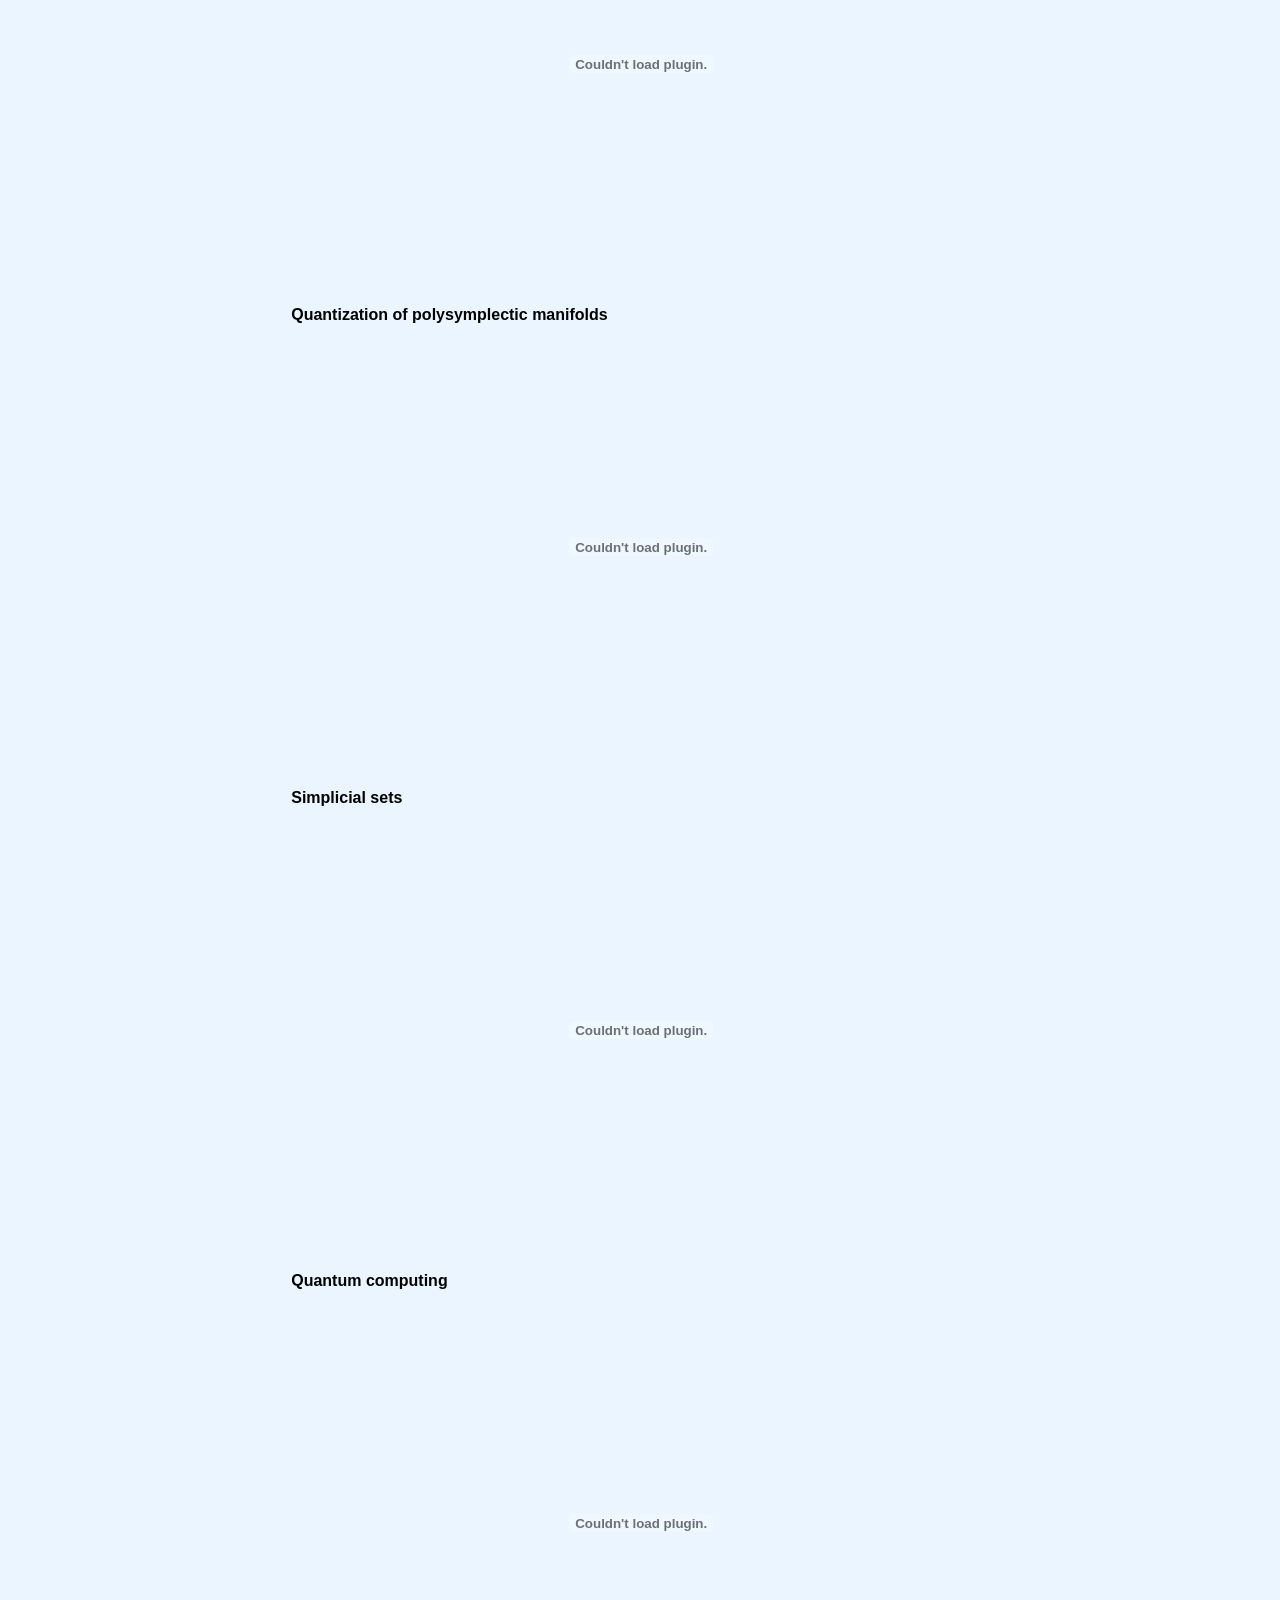
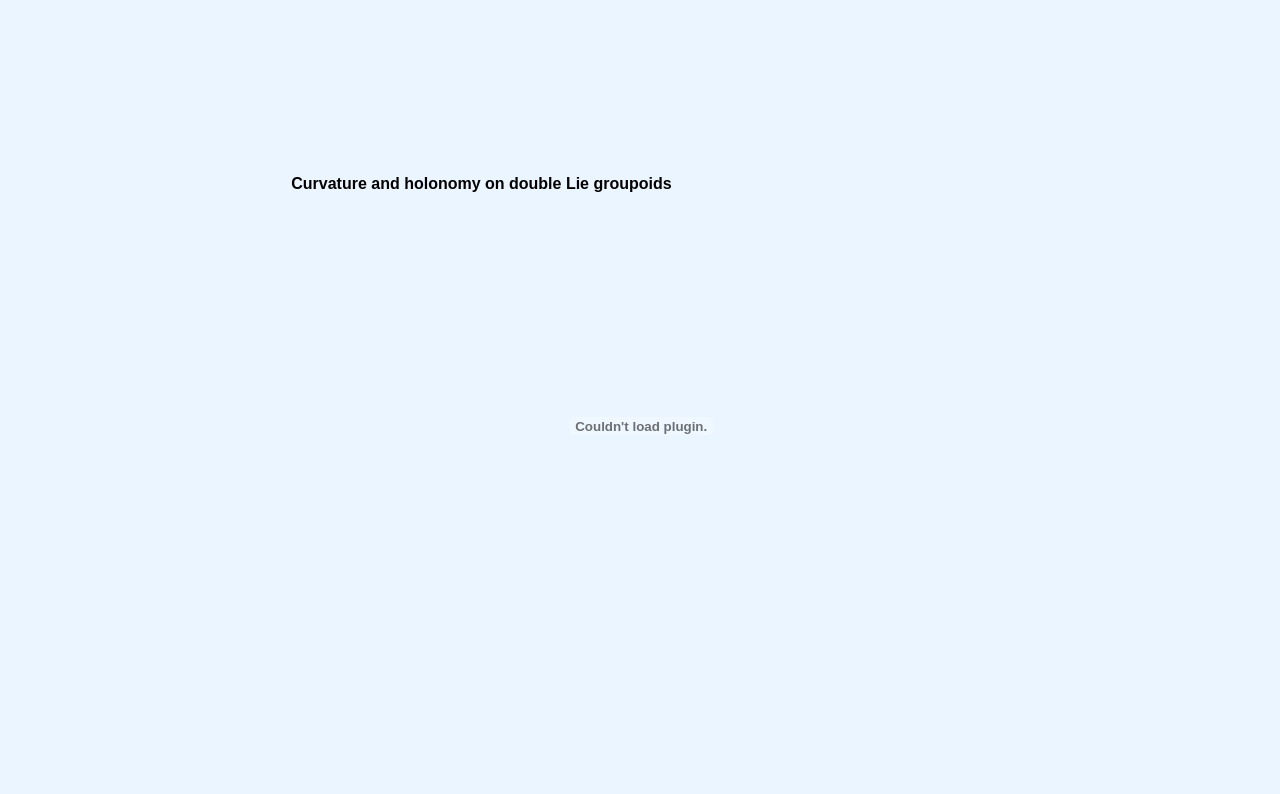
==== commit a10272e0: "Add files via upload" ====
--- a/index.html
+++ b/index.html
@@ -42,9 +42,9 @@
 
 
 
-<p>I am an Assistant Professor of Mathematics at Augusta University.</p>
+<p>I am an Assistant Professor of Mathematics at Augusta University.
 
-<p>My interests include moment maps, Lie groupoids, bundle gerbes, and quantization. More recently, I have become interested in higher geometry, including (higher) stacks and gerbes.</p>
+My interests include moment maps, Lie groupoids, bundle gerbes, and quantization. More recently, I have become interested in higher geometry, including (higher) stacks and gerbes.</p>
 
 <p>I also serve on the Augusta University Faculty Senate, representing the Department of Mathematics.</p>
 
